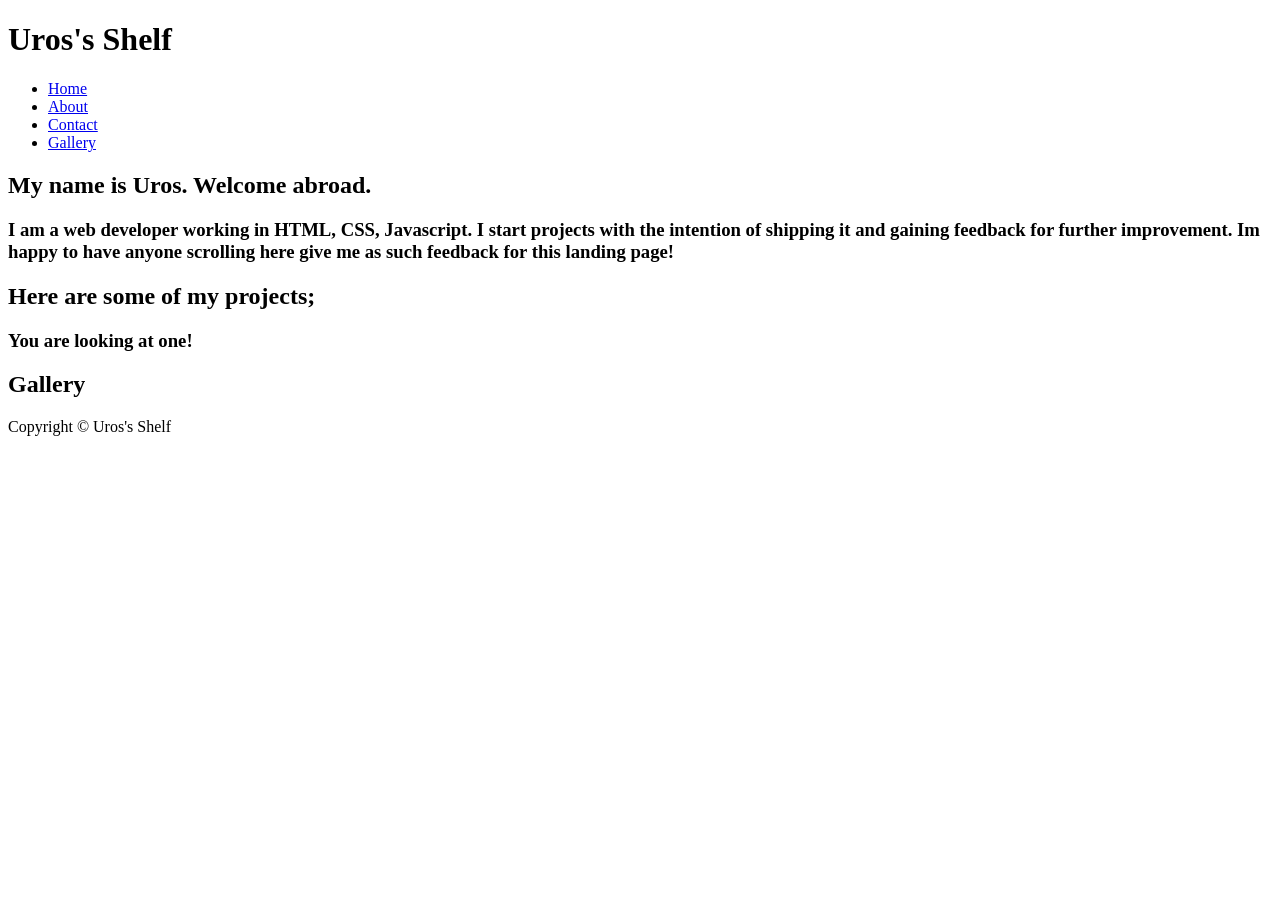
==== index.html @ 522e000b "html file edited" ====
<!DOCTYPE html>
<html>

<head>
    <title>Uros's Shelf</title>
    <meta charset="UTF-8">
    <meta name="viewport" content="width=device-width, initial-scale=1.0">
    <link rel="stylesheet" href="style.css"> 
</head>
<body>
<header>
<h1>Uros's Shelf</h1>
<nav>
    <ul>
        <li><a href="#Home">Home</a></li>
        <li><a href="#About">About</a></li>
        <li><a href="#Contact">Contact</a></li>
        <li><a href="#Gallery">Gallery</a></li>
    </ul>
</nav>
</header>





</body>

<main>
<h2>My name is Uros. Welcome abroad.</h2>
<h3>I am a web developer working in HTML, CSS, Javascript.
    I start projects with the intention of shipping it and gaining feedback for further improvement. 
    Im happy to have anyone scrolling here give me as such feedback for this landing page!
</h3>
</main>
<section class="projects">
    <h2>Here are some of my projects;</h2>
    <h3>You are looking at one!</h3>
</section>

<section class="gallery">

<h2>Gallery</h2>





</section>



<footer><p class="footer">Copyright © Uros's Shelf</p></footer>
</html>
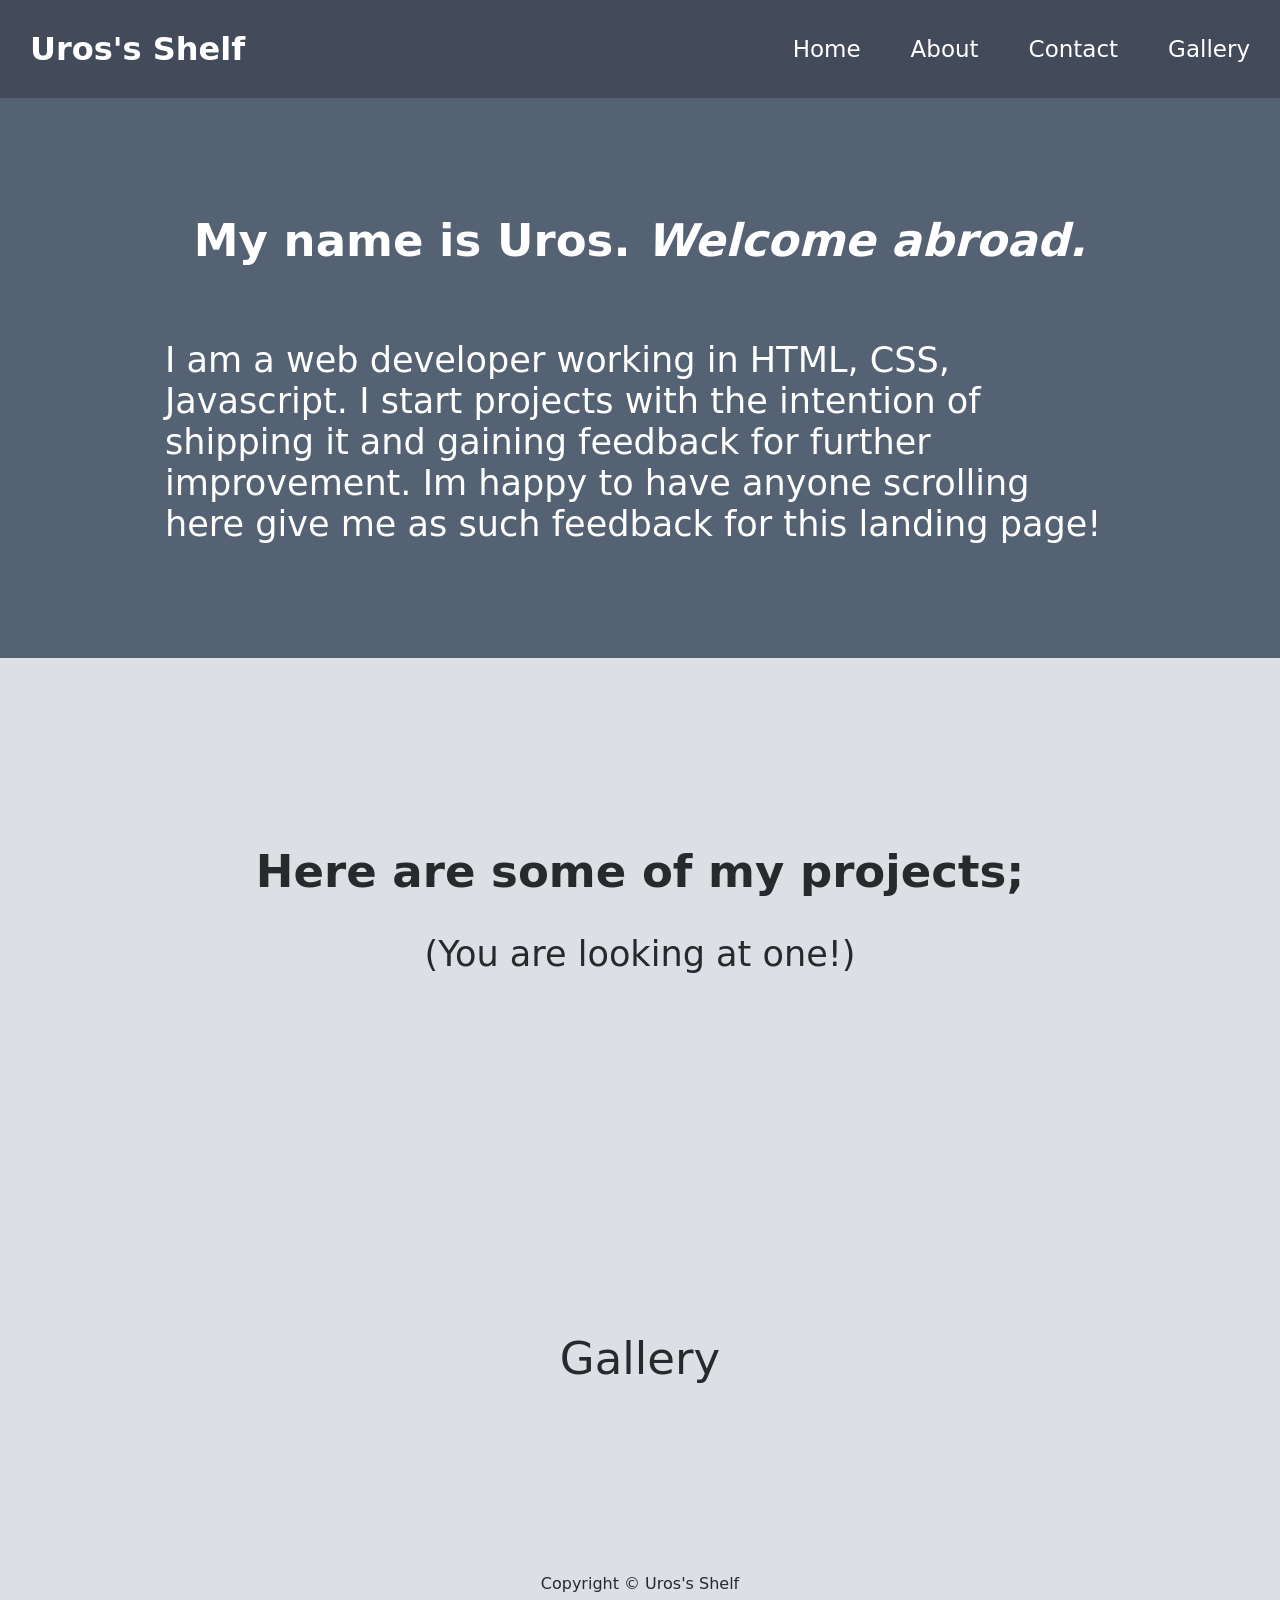
==== commit ce1e083f: "made full text and layout" ====
--- a/index.html
+++ b/index.html
@@ -1,5 +1,5 @@
 <!DOCTYPE html>
-<html>
+<html lang="en">
 
 <head>
     <title>Uros's Shelf</title>
@@ -7,48 +7,47 @@
     <meta name="viewport" content="width=device-width, initial-scale=1.0">
     <link rel="stylesheet" href="style.css"> 
 </head>
+
 <body>
-<header>
-<h1>Uros's Shelf</h1>
-<nav>
-    <ul>
-        <li><a href="#Home">Home</a></li>
-        <li><a href="#About">About</a></li>
-        <li><a href="#Contact">Contact</a></li>
-        <li><a href="#Gallery">Gallery</a></li>
-    </ul>
-</nav>
-</header>
+
+    <div class="header">
+      <h1 class="hero">Uros's Shelf</h1>
+        <nav>
+          <ul class="navbar">
+              <li><a href="#Home">Home</a></li>
+              <li><a href="#About">About</a></li>
+              <li><a href="#Contact">Contact</a></li>
+              <li><a href="#Gallery">Gallery</a></li>
+          </ul>
+        </nav>
+
+    </div>
 
 
 
 
 
 </body>
-
+<div class="content">
 <main>
-<h2>My name is Uros. Welcome abroad.</h2>
-<h3>I am a web developer working in HTML, CSS, Javascript.
+<h2 class="strong">My name is Uros. <em>Welcome abroad.</em></h2>
+<h3 class="card">I am a web developer working in HTML, CSS, Javascript.
     I start projects with the intention of shipping it and gaining feedback for further improvement. 
     Im happy to have anyone scrolling here give me as such feedback for this landing page!
 </h3>
 </main>
 <section class="projects">
-    <h2>Here are some of my projects;</h2>
-    <h3>You are looking at one!</h3>
+    <h2 class="otherclass">Here are some of my projects;</h2>
+    <h3 class="card">(You are looking at one!)</h3>
 </section>
 
 <section class="gallery">
 
-<h2>Gallery</h2>
-
-
-
-
+<h2 class="galleryh2">Gallery</h2>
 
 </section>
 
-
+</div>
 
 <footer><p class="footer">Copyright © Uros's Shelf</p></footer>
 </html>
--- a/style.css
+++ b/style.css
@@ -0,0 +1,113 @@
+
+body {
+    display: flex;
+    background-color: rgba(57, 74, 94, 0.863);
+    flex-direction: column;
+    margin: 0;
+    flex-grow: 1;
+    min-height: 100vh;
+}
+
+
+.header {
+    background-color: rgba(63, 69, 83, 0.795);
+    display:flex;
+    flex-direction: row;
+    justify-content: space-between;
+    padding: 10px;
+    color: white;
+}
+
+.navbar {
+    display: flex;
+    flex-direction: row;
+    gap: 50px;
+    font-size: 23px;
+  
+}
+
+nav {
+    display: flex;
+    align-items: center;
+    justify-content: space-between;
+    margin-right: 20px;
+}
+
+ul {
+    list-style-type: none;
+    padding: 0;
+}
+
+a {text-decoration: none;
+font-family: system-ui, -apple-system, BlinkMacSystemFont, 'Segoe UI', Roboto, Oxygen, Ubuntu, Cantarell, 'Open Sans', 'Helvetica Neue', sans-serif;
+color: white;}
+
+h1, h2, h3, p {font-family: system-ui, -apple-system, BlinkMacSystemFont, 'Segoe UI', Roboto, Oxygen, Ubuntu, Cantarell, 'Open Sans', 'Helvetica Neue', sans-serif;
+font-weight: 400;}
+
+main {display: flex;
+flex-direction: column;
+margin: 30px;
+align-items: center;
+font-size: 30px;
+flex-grow: 1;
+height: 500px;
+justify-content: center;
+color: white;
+}
+
+.hero  {display: flex;
+margin: 20px;
+font-weight: 900;}
+
+.projects {display: flex;
+flex-direction: column;
+margin: 0;
+margin-top: 0;
+align-items: center;
+font-size: 30px;
+flex-grow: 1;
+flex-shrink: 0;
+height: 500px;
+justify-content: center;
+background-color: rgba(255, 255, 255, 0.795);
+color: rgba(13, 14, 17, 0.87)}
+
+.gallery {display: flex;
+flex-direction: column;
+margin: 0px;
+margin-top: 0px;
+align-items: center;
+font-size: 30px;
+flex-shrink: 0;
+height: 400px;
+justify-content: center;
+background-color: rgba(255, 255, 255, 0.795);
+color: rgba(13, 14, 17, 0.87)}
+
+
+footer {display: flex;
+flex-direction: column;
+align-items: center;
+background-color: rgba(255, 255, 255, 0.795);
+color: rgba(13, 14, 17, 0.87)}
+
+.content {display: flex;
+flex-direction: column;
+flex-grow: 1;}
+
+.card {display: flex;
+flex-direction: column;
+flex-wrap: wrap;
+width: 950px;
+font-weight: 300;
+align-items: center;}
+
+h2, .strong {font-weight: 700;}
+
+.otherclass {
+    font-weight: 600;
+    margin-bottom: 0;
+    
+}
+.galleryh2 {font-weight: 400;}
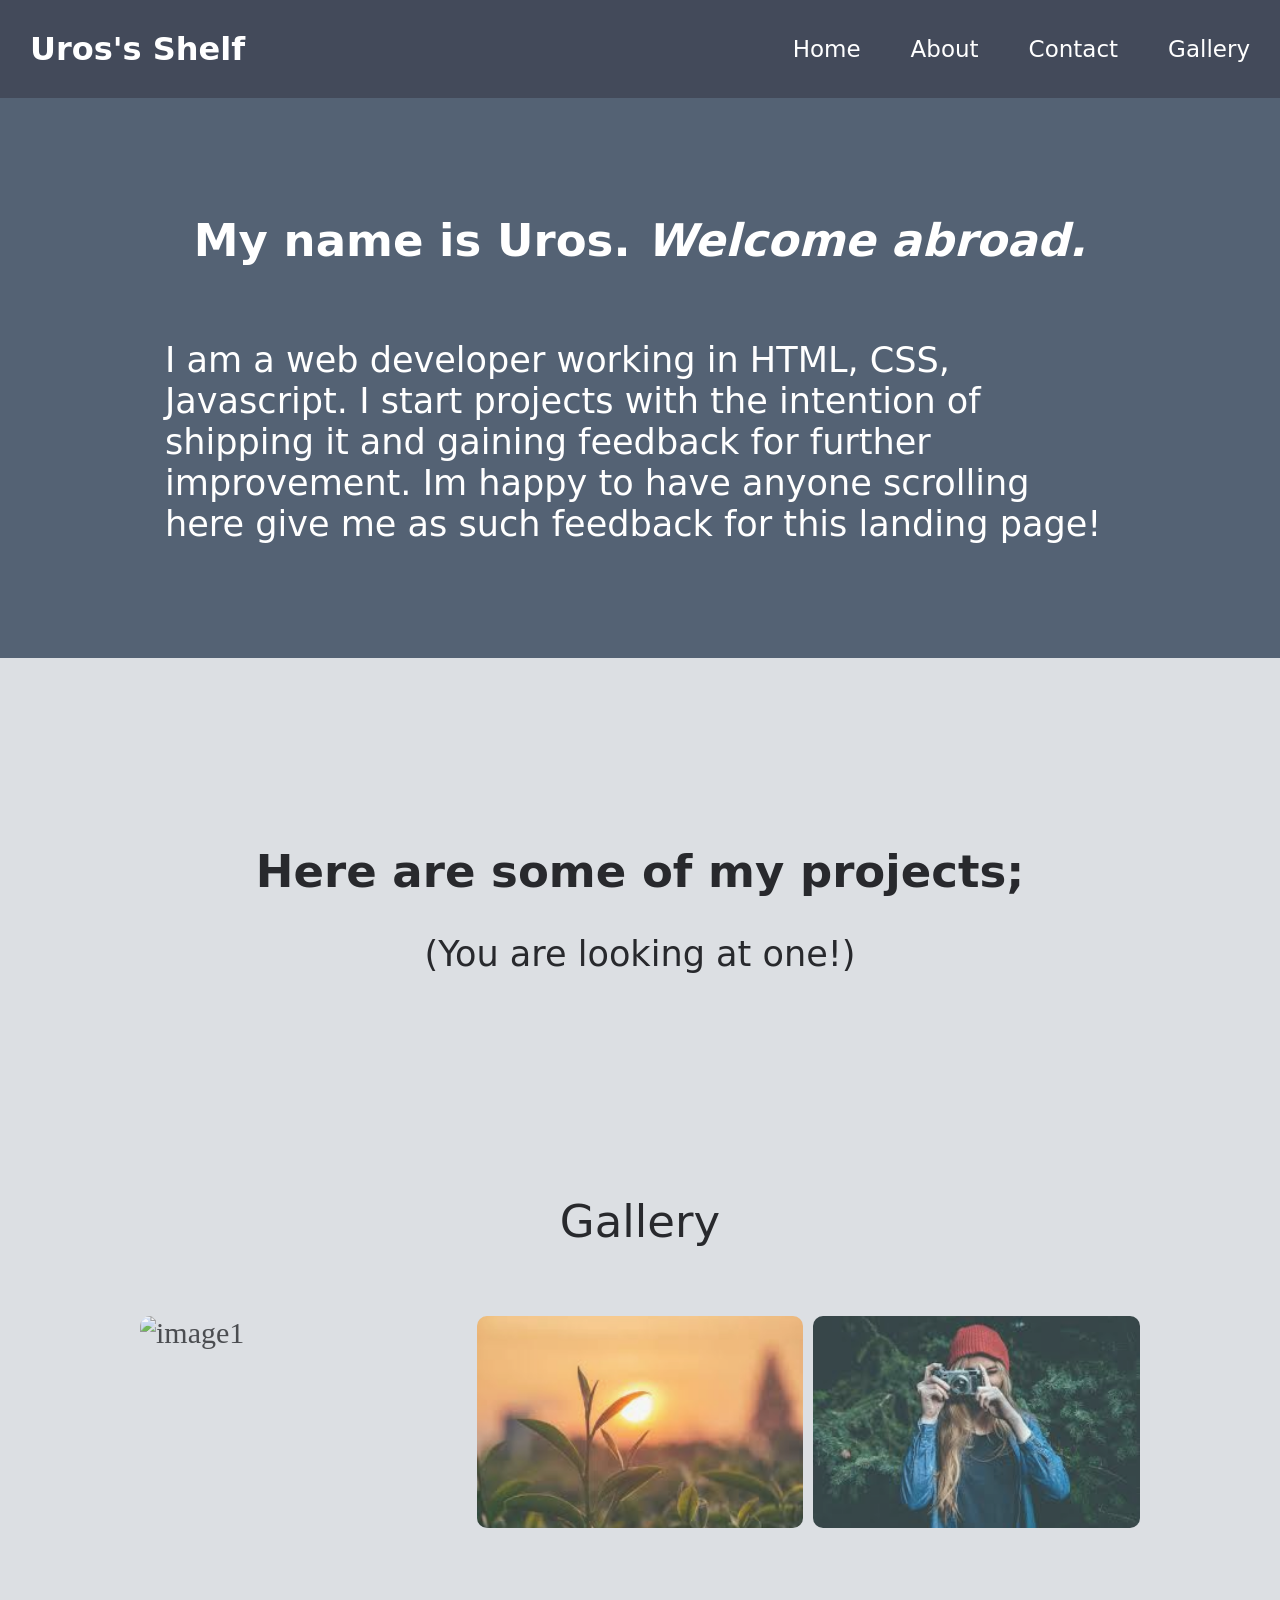
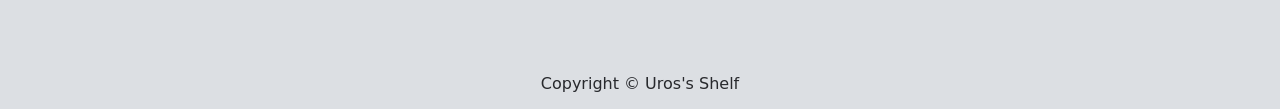
==== commit 5feda687: "made an image slider, edited css and html" ====
--- a/index.html
+++ b/index.html
@@ -6,12 +6,13 @@
     <meta charset="UTF-8">
     <meta name="viewport" content="width=device-width, initial-scale=1.0">
     <link rel="stylesheet" href="style.css"> 
+
 </head>
 
 <body>
 
     <div class="header">
-      <h1 class="hero">Uros's Shelf</h1>
+      <h1 class="hero"><a href="#Home">Uros's Shelf</a></h1>
         <nav>
           <ul class="navbar">
               <li><a href="#Home">Home</a></li>
@@ -26,8 +27,6 @@
 
 
 
-
-</body>
 <div class="content">
 <main>
 <h2 class="strong">My name is Uros. <em>Welcome abroad.</em></h2>
@@ -44,10 +43,17 @@
 <section class="gallery">
 
 <h2 class="galleryh2">Gallery</h2>
-
+<div class="slidecontainer">
+    <img src="images/blue.jpeg" alt="image1">
+    <img src="images/nigga.jpeg" alt="image2">
+    <img src="images/images.jpeg" alt="image3">
+</div>
 </section>
 
 </div>
 
 <footer><p class="footer">Copyright © Uros's Shelf</p></footer>
+<script src="javascript.js"></script>
+</body>
+
 </html>
--- a/style.css
+++ b/style.css
@@ -77,6 +77,7 @@
 flex-direction: column;
 margin: 0px;
 margin-top: 0px;
+padding-bottom: 100px;
 align-items: center;
 font-size: 30px;
 flex-shrink: 0;
@@ -110,4 +111,33 @@
     margin-bottom: 0;
     
 }
-.galleryh2 {font-weight: 400;}+.galleryh2 {font-weight: 400;}
+
+.slidecontainer {
+    display: flex;
+    width: 1000px;
+    height: 200px;
+    justify-content: center;
+    align-items: center;
+    gap: 10px;
+    flex-grow: 1;
+    padding: 20px;
+margin: 10px;
+}
+
+.slidecontainer img {width: 100%;
+height: 100%;
+object-fit: cover;
+border-radius: 10px;
+transition: all 0.5s;
+opacity: 0.8;
+}
+img:hover {width: 110%;
+    height: 110%;
+    opacity: 1;
+}
+
+li:hover {
+    text-decoration: underline;
+    transition: all 0.5s;
+}
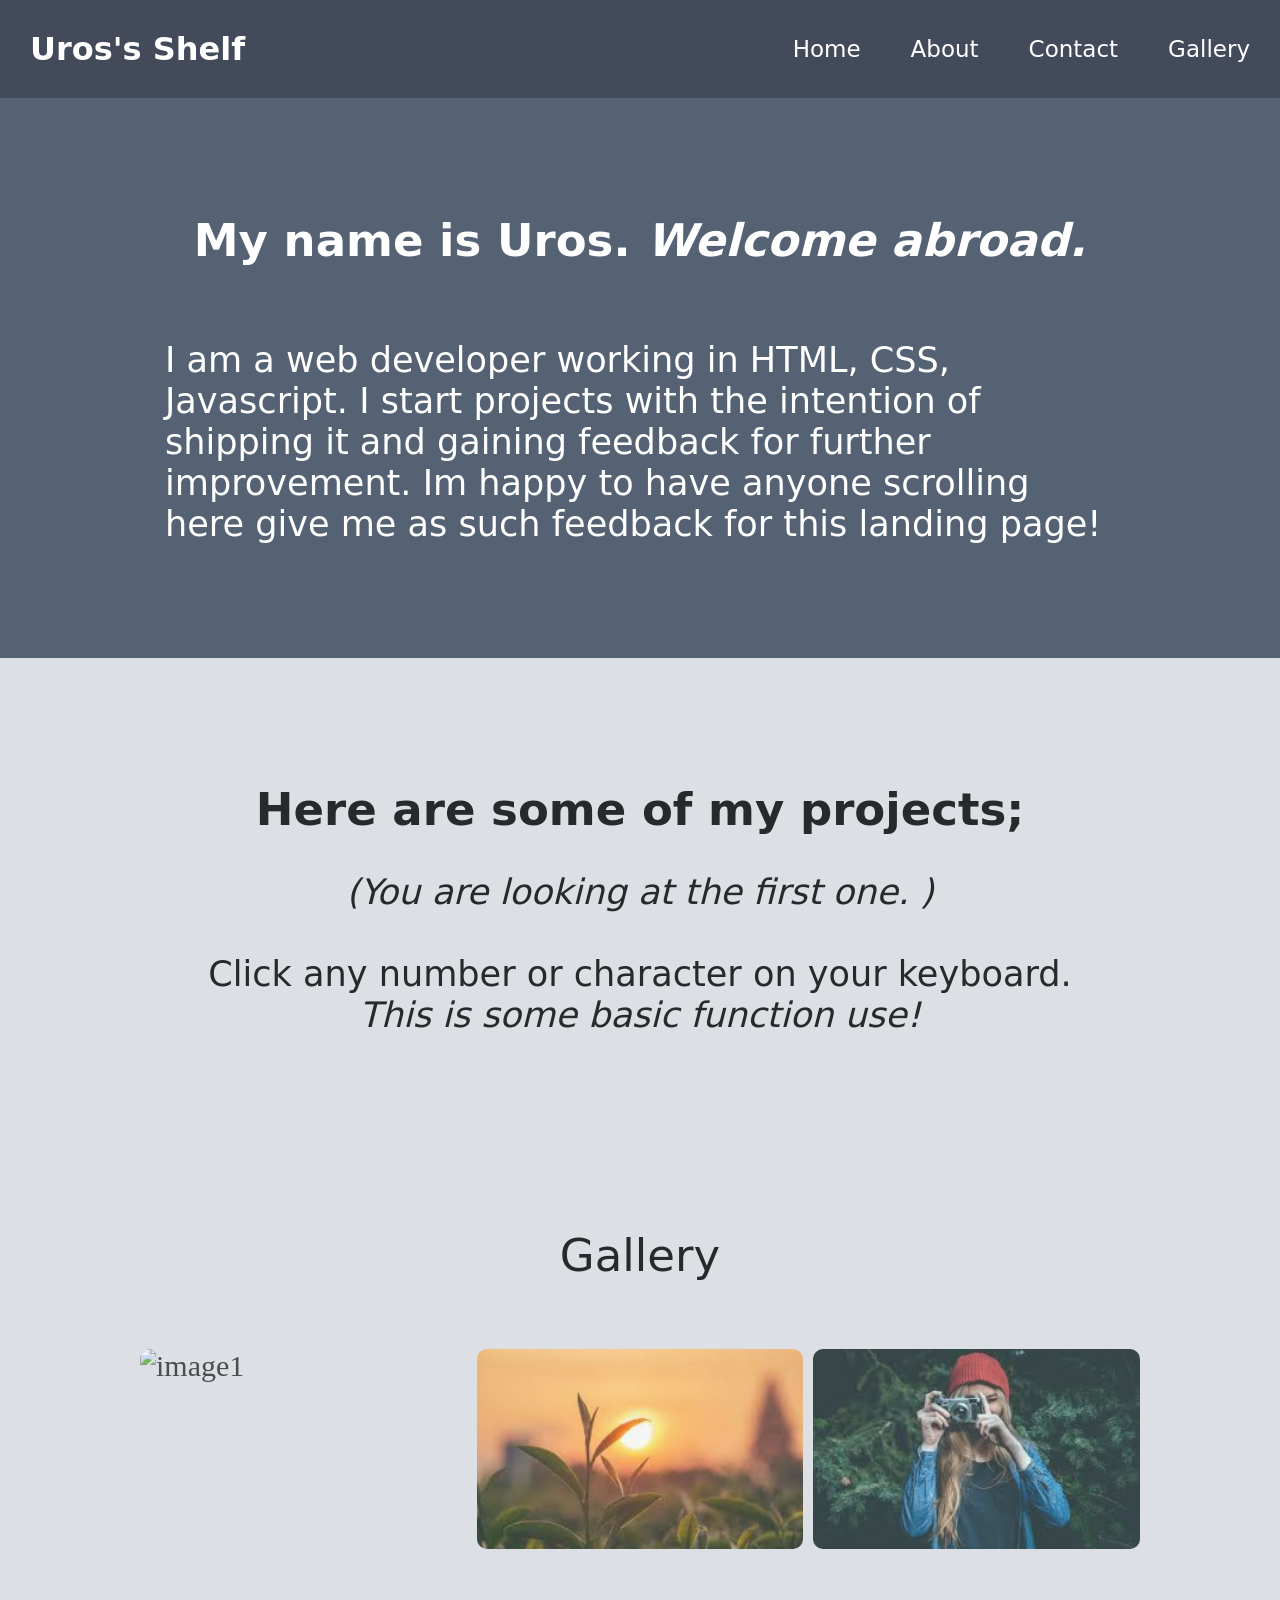
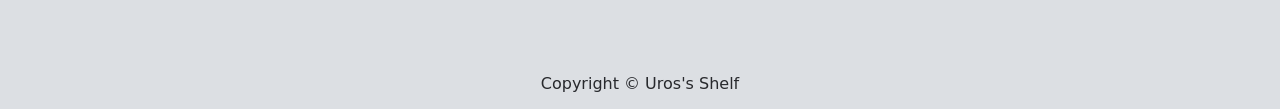
==== commit 47105043: "added a new page, some javascript too" ====
--- a/index.html
+++ b/index.html
@@ -12,11 +12,11 @@
 <body>
 
     <div class="header">
-      <h1 class="hero"><a href="#Home">Uros's Shelf</a></h1>
+      <h1 class="hero"><a href="index.html">Uros's Shelf</a></h1>
         <nav>
           <ul class="navbar">
-              <li><a href="#Home">Home</a></li>
-              <li><a href="#About">About</a></li>
+              <li><a href="index.html">Home</a></li>
+              <li><a href="about.html">About</a></li>
               <li><a href="#Contact">Contact</a></li>
               <li><a href="#Gallery">Gallery</a></li>
           </ul>
@@ -37,15 +37,16 @@
 </main>
 <section class="projects">
     <h2 class="otherclass">Here are some of my projects;</h2>
-    <h3 class="card">(You are looking at one!)</h3>
+    <h3 class="card"><em>(You are looking at the first one. ) </em> <br>
+       Click any number or character on your keyboard. <br> <em> This is some basic function use! </em></h3>
 </section>
 
 <section class="gallery">
-
+<div id="extra" class="keyboard"></div>
 <h2 class="galleryh2">Gallery</h2>
 <div class="slidecontainer">
     <img src="images/blue.jpeg" alt="image1">
-    <img src="images/nigga.jpeg" alt="image2">
+    <img src="images/flower.jpeg" alt="image2">
     <img src="images/images.jpeg" alt="image3">
 </div>
 </section>
--- a/style.css
+++ b/style.css
@@ -1,3 +1,4 @@
+
 
 body {
     display: flex;
@@ -91,11 +92,13 @@
 flex-direction: column;
 align-items: center;
 background-color: rgba(255, 255, 255, 0.795);
-color: rgba(13, 14, 17, 0.87)}
+color: rgba(13, 14, 17, 0.87)
+}
 
 .content {display: flex;
 flex-direction: column;
-flex-grow: 1;}
+flex-grow: 1;
+-webkit-animation: fadein 2s;}
 
 .card {display: flex;
 flex-direction: column;
@@ -140,4 +143,26 @@
 li:hover {
     text-decoration: underline;
     transition: all 0.5s;
+}
+
+.keyboard {
+background-color:rgba(255, 255, 255, 0.795) ;
+display: flex;
+scale: 2.5;
+align-items: center;
+justify-content: center;
+margin-bottom: 55px;
+flex-grow: 1;}
+
+.content {-webkit-animation: fadein 2s;}
+
+@-webkit-keyframes fadein {
+    from { opacity: 0; }
+    to   { opacity: 1; }
+}
+
+.footer {-webkit-animation: fadein 2s;}
+
+#reappear {-webkit-animation: fadein 5s;
+font-size: 45px;
 }
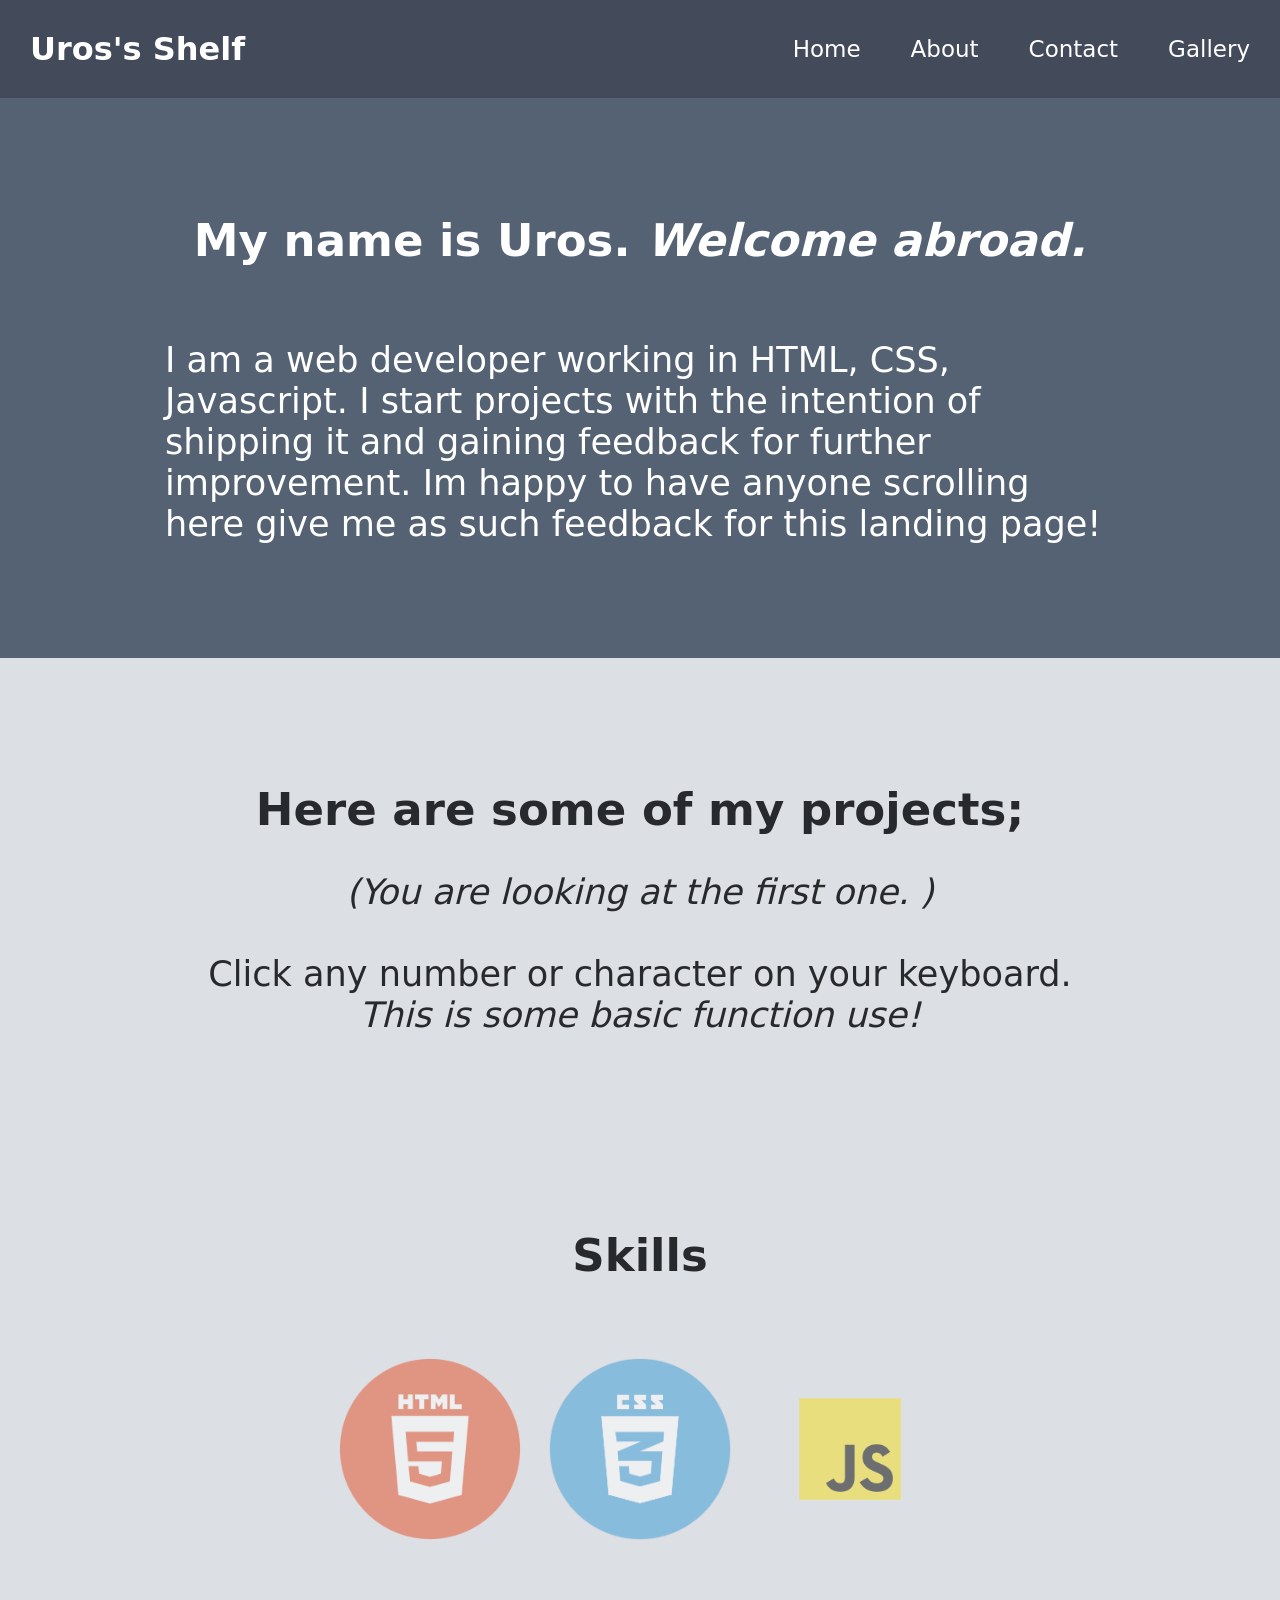
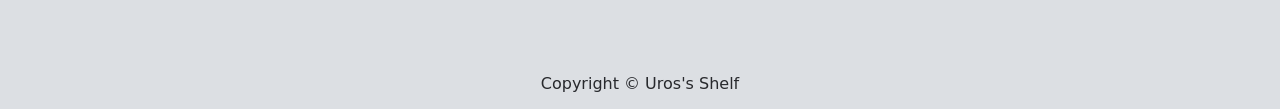
==== commit 4c2c072e: "new file:   contact.html made a contact page new file:   images/javascript.png added new images" ====
--- a/index.html
+++ b/index.html
@@ -17,7 +17,7 @@
           <ul class="navbar">
               <li><a href="index.html">Home</a></li>
               <li><a href="about.html">About</a></li>
-              <li><a href="#Contact">Contact</a></li>
+              <li><a href="contact.html">Contact</a></li>
               <li><a href="#Gallery">Gallery</a></li>
           </ul>
         </nav>
@@ -43,11 +43,11 @@
 
 <section class="gallery">
 <div id="extra" class="keyboard"></div>
-<h2 class="galleryh2">Gallery</h2>
+<h2 class="galleryh2">Skills</h2>
 <div class="slidecontainer">
-    <img src="images/blue.jpeg" alt="image1">
-    <img src="images/flower.jpeg" alt="image2">
-    <img src="images/images.jpeg" alt="image3">
+    <img src="images/html.png" alt="image1">
+    <img src="images/css.png" alt="image2">
+    <img src="images/javascript.png" alt="image3">
 </div>
 </section>
 
--- a/style.css
+++ b/style.css
@@ -114,7 +114,7 @@
     margin-bottom: 0;
     
 }
-.galleryh2 {font-weight: 400;}
+.galleryh2 {font-weight: 800;}
 
 .slidecontainer {
     display: flex;
@@ -133,7 +133,7 @@
 object-fit: cover;
 border-radius: 10px;
 transition: all 0.5s;
-opacity: 0.8;
+opacity: 0.5;
 }
 img:hover {width: 110%;
     height: 110%;
@@ -164,5 +164,8 @@
 .footer {-webkit-animation: fadein 2s;}
 
 #reappear {-webkit-animation: fadein 5s;
-font-size: 45px;
-}+font-size: 60px;
+}
+
+img {max-width: fit-content;}
+
